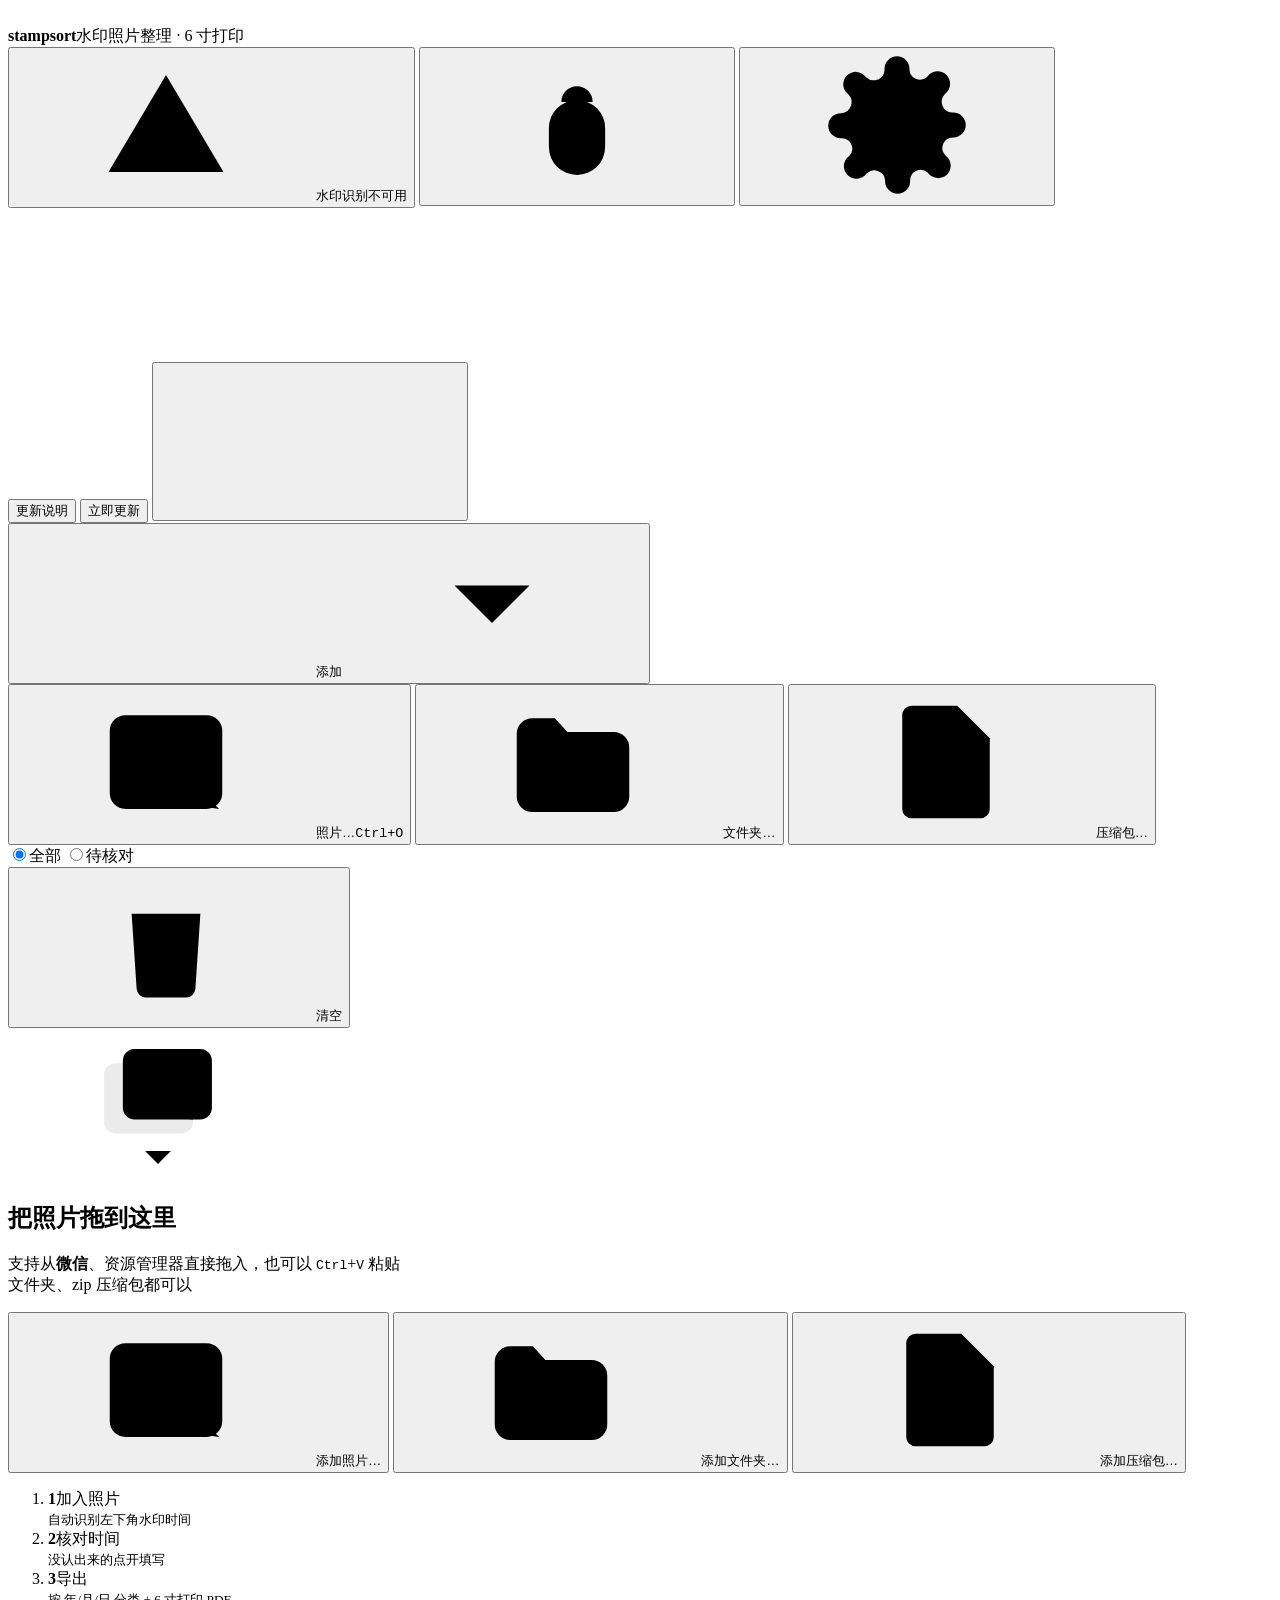
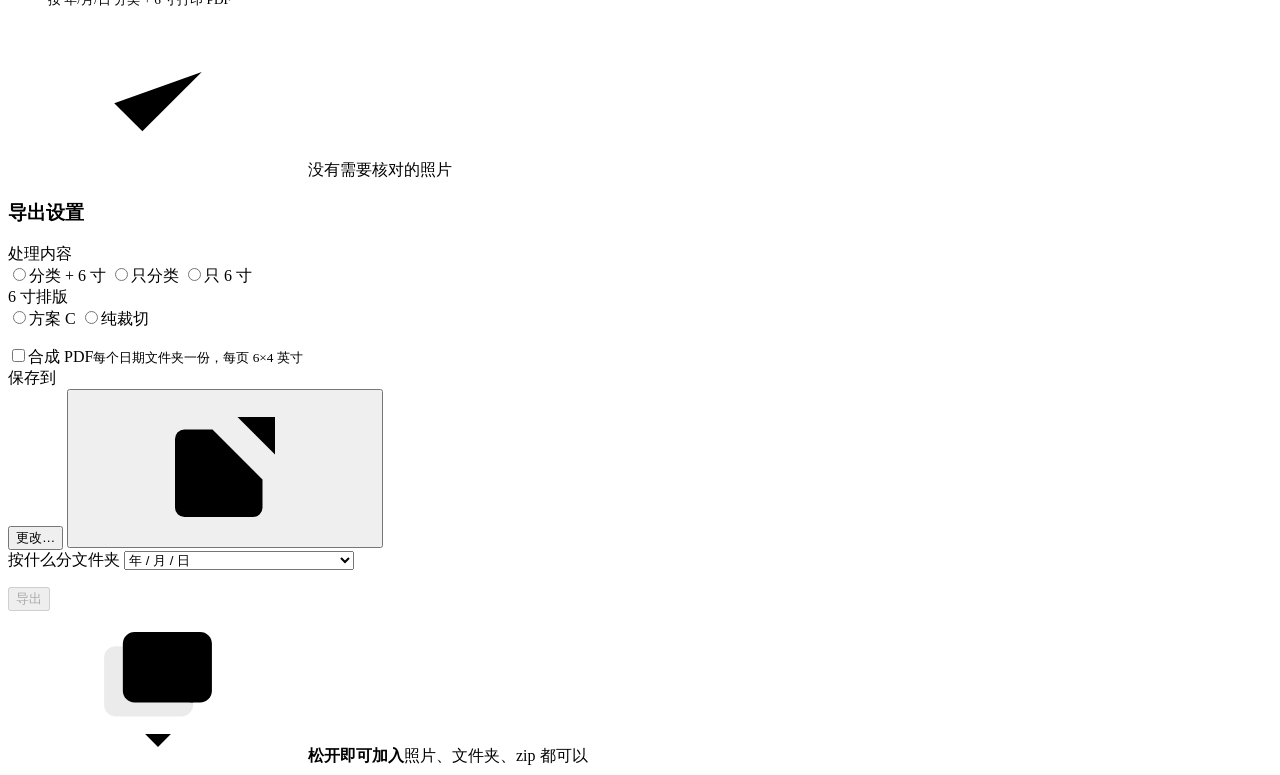
==== internal/desktop/ui/index.html @ f0c679d6 "stampsort v0.4.0 水印相机照片整理：自动识别左下角水印时间，按 年/月/日 分类；4:3 照片排成 6 寸打印文件。 Windows 桌面版（安装程序、自动更新、从微信拖入）、网页版（" ====
<!doctype html>
<html lang="zh-CN">
<head>
<meta charset="utf-8">
<meta name="viewport" content="width=device-width, initial-scale=1">
<title>stampsort 水印照片整理</title>
<link rel="icon" href="/assets/icon.png">
<link rel="stylesheet" href="/assets/app.css">
</head>
<body>
<svg xmlns="http://www.w3.org/2000/svg" style="display:none">
  <symbol id="i-add" viewBox="0 0 24 24"><path d="M12 5v14M5 12h14"/></symbol>
  <symbol id="i-image" viewBox="0 0 24 24"><rect x="3" y="4.5" width="18" height="15" rx="2.5"/><circle cx="15.5" cy="9.5" r="1.6"/><path d="m3.5 17 5-5.2 4 4.2 2.2-2.2 5.8 5.7"/></symbol>
  <symbol id="i-folder" viewBox="0 0 24 24"><path d="M3 7.5A2.5 2.5 0 0 1 5.5 5h3.6l2 2.2h7.4A2.5 2.5 0 0 1 21 9.7v7.8a2.5 2.5 0 0 1-2.5 2.5h-13A2.5 2.5 0 0 1 3 17.5z"/></symbol>
  <symbol id="i-zip" viewBox="0 0 24 24"><path d="M6.5 3h7.3L19 8.2v11.3a1.5 1.5 0 0 1-1.5 1.5h-11A1.5 1.5 0 0 1 5 19.5v-15A1.5 1.5 0 0 1 6.5 3z"/><path d="M13.5 3v5.5H19M10 5h1.5M10 8h1.5M10 11h1.5M10 14h1.5v3H10z"/></symbol>
  <symbol id="i-close" viewBox="0 0 24 24"><path d="m6 6 12 12M18 6 6 18"/></symbol>
  <symbol id="i-left" viewBox="0 0 24 24"><path d="m15 5-7 7 7 7"/></symbol>
  <symbol id="i-right" viewBox="0 0 24 24"><path d="m9 5 7 7-7 7"/></symbol>
  <symbol id="i-check" viewBox="0 0 24 24"><path d="m5 12.5 4.5 4.5L19 7.5"/></symbol>
  <symbol id="i-warn" viewBox="0 0 24 24"><path d="M12 4 2.8 19.5h18.4z"/><path d="M12 10v4.5M12 17.2v.3"/></symbol>
  <symbol id="i-trash" viewBox="0 0 24 24"><path d="M4.5 7h15M10 4h4M6.5 7l.8 12a1.5 1.5 0 0 0 1.5 1.4h6.4a1.5 1.5 0 0 0 1.5-1.4l.8-12M10 11v6M14 11v6"/></symbol>
  <symbol id="i-open" viewBox="0 0 24 24"><path d="M14 4h6v6M20 4l-8.5 8.5M18 14v4.5a1.5 1.5 0 0 1-1.5 1.5h-11A1.5 1.5 0 0 1 4 18.5v-11A1.5 1.5 0 0 1 5.5 6H10"/></symbol>
  <symbol id="i-pdf" viewBox="0 0 24 24"><path d="M6.5 3h7.3L19 8.2v11.3a1.5 1.5 0 0 1-1.5 1.5h-11A1.5 1.5 0 0 1 5 19.5v-15A1.5 1.5 0 0 1 6.5 3z"/><path d="M13.5 3v5.5H19M8.5 13h7M8.5 16.5h5"/></symbol>
  <symbol id="i-bug" viewBox="0 0 24 24"><rect x="7.5" y="8" width="9" height="12" rx="4.5"/><path d="M9.5 8.3a2.5 2.5 0 0 1 5 0M12 12v8M4 13h3.5M16.5 13H20M5 8.5l2.8 2M19 8.5l-2.8 2M5 19l2.8-2M19 19l-2.8-2"/></symbol>
  <symbol id="i-down" viewBox="0 0 24 24"><path d="m6 9.5 6 6 6-6"/></symbol>
  <symbol id="i-gear" viewBox="0 0 24 24"><circle cx="12" cy="12" r="3"/><path d="M19.4 15a1.7 1.7 0 0 0 .3 1.8l.1.1a2 2 0 1 1-2.8 2.8l-.1-.1a1.7 1.7 0 0 0-1.8-.3 1.7 1.7 0 0 0-1 1.5V21a2 2 0 1 1-4 0v-.1a1.7 1.7 0 0 0-1.1-1.5 1.7 1.7 0 0 0-1.8.3l-.1.1a2 2 0 1 1-2.8-2.8l.1-.1a1.7 1.7 0 0 0 .3-1.8 1.7 1.7 0 0 0-1.5-1H3a2 2 0 1 1 0-4h.1a1.7 1.7 0 0 0 1.5-1.1 1.7 1.7 0 0 0-.3-1.8l-.1-.1a2 2 0 1 1 2.8-2.8l.1.1a1.7 1.7 0 0 0 1.8.3H9a1.7 1.7 0 0 0 1-1.5V3a2 2 0 1 1 4 0v.1a1.7 1.7 0 0 0 1 1.5 1.7 1.7 0 0 0 1.8-.3l.1-.1a2 2 0 1 1 2.8 2.8l-.1.1a1.7 1.7 0 0 0-.3 1.8V9a1.7 1.7 0 0 0 1.5 1H21a2 2 0 1 1 0 4h-.1a1.7 1.7 0 0 0-1.5 1z"/></symbol>
  <symbol id="i-sparkle" viewBox="0 0 24 24"><path d="M12 3v4M12 17v4M3 12h4M17 12h4M6 6l2.5 2.5M15.5 15.5 18 18M18 6l-2.5 2.5M8.5 15.5 6 18"/></symbol>
  <symbol id="i-undo" viewBox="0 0 24 24"><path d="M9 7 4.5 11.5 9 16"/><path d="M5 11.5h9.5a5 5 0 0 1 0 10H11"/></symbol>
  <symbol id="i-drop" viewBox="0 0 64 64"><rect x="9" y="15" width="38" height="30" rx="5" fill="currentColor" fill-opacity=".08"/><rect x="17" y="9" width="38" height="30" rx="5" fill="var(--surface)"/><circle cx="44" cy="19" r="3.5"/><path d="m18 36 9-9.5 7 7.5 4-4 9 9"/><path d="M32 46v12M26.5 52.5 32 58l5.5-5.5"/></symbol>
</svg>

<div class="app">
  <header class="top">
    <img class="logo" src="/assets/icon.png" alt="">
    <div class="brand"><b>stampsort</b><span>水印照片整理 · 6 寸打印</span></div>
    <div class="grow"></div>
    <button id="ocrWarn" class="pill warn hidden" title="点击查看原因"><svg class="ic"><use href="#i-warn"/></svg>水印识别不可用</button>
    <button class="icon-btn" id="diagBtn" title="拖放诊断：从微信拖入没反应时看这里"><svg class="ic"><use href="#i-bug"/></svg></button>
    <button class="icon-btn" id="setBtn" title="设置"><svg class="ic"><use href="#i-gear"/></svg></button>
  </header>
  <div class="banner hidden" id="updBanner">
    <svg class="ic"><use href="#i-sparkle"/></svg>
    <span id="updText"></span>
    <div class="bar small hidden" id="updBarWrap"><div id="updBar"></div></div>
    <div class="grow"></div>
    <button class="btn small" id="updNotes">更新说明</button>
    <button class="btn small primary" id="updGo">立即更新</button>
    <button class="icon-btn small" id="updClose" title="稍后"><svg class="ic"><use href="#i-close"/></svg></button>
  </div>

  <main class="body">
    <section class="workspace">
      <div class="toolbar" id="toolbar">
        <div class="menu-wrap">
          <button class="btn primary" id="addBtn"><svg class="ic"><use href="#i-add"/></svg>添加<svg class="ic sm"><use href="#i-down"/></svg></button>
          <div class="menu hidden" id="addMenu" role="menu">
            <button data-pick="files"><svg class="ic"><use href="#i-image"/></svg>照片…<kbd>Ctrl+O</kbd></button>
            <button data-pick="folder"><svg class="ic"><use href="#i-folder"/></svg>文件夹…</button>
            <button data-pick="zip"><svg class="ic"><use href="#i-zip"/></svg>压缩包…</button>
          </div>
        </div>
        <div class="stats" id="stats"></div>
        <div class="grow"></div>
        <div class="seg small" id="filter">
          <label><input type="radio" name="filter" value="all" checked>全部</label>
          <label><input type="radio" name="filter" value="check">待核对<span class="badge hidden" id="checkCount"></span></label>
        </div>
        <button class="btn subtle" id="clearBtn" title="清空列表（不会删除原图）"><svg class="ic"><use href="#i-trash"/></svg>清空</button>
      </div>

      <div class="scroll" id="scroll">
        <div class="empty" id="empty">
          <div class="drop-card" id="dropCard">
            <svg class="drop-art"><use href="#i-drop"/></svg>
            <h2>把照片拖到这里</h2>
            <p>支持从<b>微信</b>、资源管理器直接拖入，也可以 <kbd>Ctrl</kbd>+<kbd>V</kbd> 粘贴<br>文件夹、zip 压缩包都可以</p>
            <div class="row">
              <button class="btn primary" data-pick="files"><svg class="ic"><use href="#i-image"/></svg>添加照片…</button>
              <button class="btn" data-pick="folder"><svg class="ic"><use href="#i-folder"/></svg>添加文件夹…</button>
              <button class="btn" data-pick="zip"><svg class="ic"><use href="#i-zip"/></svg>添加压缩包…</button>
            </div>
          </div>
          <ol class="steps">
            <li><b>1</b><span>加入照片<br><small>自动识别左下角水印时间</small></span></li>
            <li><b>2</b><span>核对时间<br><small>没认出来的点开填写</small></span></li>
            <li><b>3</b><span>导出<br><small>按 年/月/日 分类 + 6 寸打印 PDF</small></span></li>
          </ol>
        </div>
        <div id="groups"></div>
        <div class="filter-empty hidden" id="filterEmpty"><svg class="ic xl"><use href="#i-check"/></svg>没有需要核对的照片</div>
      </div>
    </section>

    <aside class="panel">
      <h3>导出设置</h3>
      <div class="field">
        <label>处理内容</label>
        <div class="seg" id="mode">
          <label><input type="radio" name="mode" value="all">分类 + 6 寸</label>
          <label><input type="radio" name="mode" value="sort">只分类</label>
          <label><input type="radio" name="mode" value="print">只 6 寸</label>
        </div>
      </div>
      <div class="field" data-for-print>
        <label>6 寸排版</label>
        <div class="seg" id="layout">
          <label><input type="radio" name="layout" value="c">方案 C</label>
          <label><input type="radio" name="layout" value="crop">纯裁切</label>
        </div>
        <p class="hint" id="layoutHint"></p>
      </div>
      <div class="field" data-for-print>
        <label class="switch"><input type="checkbox" data-bool="pdf"><span class="track"></span>合成 PDF<small>每个日期文件夹一份，每页 6×4 英寸</small></label>
      </div>
      <div class="field">
        <label>保存到</label>
        <div class="path">
          <span id="outDir" title=""></span>
          <button class="btn small" data-outdir>更改…</button>
          <button class="icon-btn small" id="outOpen" title="打开文件夹"><svg class="ic"><use href="#i-open"/></svg></button>
        </div>
      </div>
      <div class="field">
        <label>按什么分文件夹</label>
        <select class="select" data-str="dirFormat">
          <option value="ymd">年 / 月 / 日</option>
          <option value="ym">年 / 月</option>
          <option value="md">月 / 日</option>
          <option value="d">日（保存位置已是某个月的文件夹）</option>
          <option value="flat">年-月-日（一层）</option>
        </select>
        <div class="example" id="example"></div>
      </div>
      <div class="grow"></div>
      <p class="summary" id="summary"></p>
      <button class="btn primary big" id="exportBtn" disabled>导出</button>
    </aside>
  </main>

  <div class="dropmask hidden" id="dropmask"><div><svg class="drop-art"><use href="#i-drop"/></svg><b>松开即可加入</b><span>照片、文件夹、zip 都可以</span></div></div>
  <div class="toasts" id="toasts"></div>
</div>

<dialog id="viewer" class="viewer">
  <div class="v-head">
    <div class="v-title"><b id="vName"></b><span id="vPos"></span></div>
    <div class="seg small" id="vKind">
      <label><input type="radio" name="vkind" value="orig" checked>原图</label>
      <label><input type="radio" name="vkind" value="print">6 寸效果</label>
    </div>
    <button class="icon-btn" data-close title="关闭 (Esc)"><svg class="ic"><use href="#i-close"/></svg></button>
  </div>
  <div class="v-stage">
    <button class="nav prev" id="vPrev" title="上一张 (←)"><svg class="ic"><use href="#i-left"/></svg></button>
    <div class="v-img" id="vImgWrap"><img id="vImg" alt=""><div class="spinner" id="vSpin"></div><span class="paper-tag hidden" id="vPaper">6×4 英寸 · 打印效果</span></div>
    <button class="nav next" id="vNext" title="下一张 (→)"><svg class="ic"><use href="#i-right"/></svg></button>
  </div>
  <form class="v-foot" id="vForm">
    <div class="v-src" id="vSrc"></div>
    <label class="v-time">拍摄时间
      <input type="date" id="vDate" required>
      <input type="time" id="vClock">
    </label>
    <button type="button" class="btn subtle" id="vReset" title="恢复为自动识别的结果"><svg class="ic"><use href="#i-undo"/></svg>恢复识别结果</button>
    <button type="button" class="btn subtle" id="vRedetect" title="重新识别这张照片的水印时间"><svg class="ic"><use href="#i-undo"/></svg>重新识别</button>
    <div class="grow"></div>
    <button type="submit" class="btn primary">保存，下一张<kbd>Enter</kbd></button>
  </form>
</dialog>

<dialog id="exportDlg" class="modal">
  <div id="expRunning">
    <h2>正在导出…</h2>
    <div class="bar"><div id="expBar"></div></div>
    <p class="muted" id="expText"></p>
    <div class="actions"><button class="btn" id="expCancel">取消</button></div>
  </div>
  <div id="expDone" class="hidden">
    <div class="done-icon" id="expIcon"><svg class="ic"><use href="#i-check"/></svg></div>
    <h2 id="expTitle">导出完成</h2>
    <div class="chips" id="expChips"></div>
    <p class="muted path-line" id="expPath"></p>
    <div class="pdf-list" id="expPdfs"></div>
    <div class="actions">
      <button class="btn primary" id="expOpen"><svg class="ic"><use href="#i-folder"/></svg>打开文件夹</button>
      <button class="btn" id="expClear">清空，开始新一批</button>
      <button class="btn subtle" data-close>继续</button>
    </div>
  </div>
</dialog>

<dialog id="confirmDlg" class="modal small">
  <h2 id="cfTitle"></h2>
  <p id="cfText"></p>
  <div class="actions">
    <button class="btn primary" id="cfOk"></button>
    <button class="btn" id="cfCancel"></button>
  </div>
</dialog>

<dialog id="setDlg" class="modal wide settings">
  <h2>设置</h2>
  <div class="set-body">
    <section>
      <h3>导出</h3>
      <div class="set-row"><span>保存位置</span><div class="path"><span id="outDir2"></span><button class="btn small" data-outdir>更改…</button></div></div>
      <div class="set-row"><span>导出方式</span>
        <div class="seg" id="newFolder">
          <label><input type="radio" name="newFolder" value="0">直接导出到保存位置</label>
          <label><input type="radio" name="newFolder" value="1">每次新建「日期 时间 导出」</label>
        </div></div>
      <div class="set-row"><span>分文件夹</span>
        <select class="select" data-str="dirFormat">
          <option value="ymd">年 / 月 / 日　　2026/10/19</option>
          <option value="ym">年 / 月　　　　2026/10</option>
          <option value="md">月 / 日　　　　10/19</option>
          <option value="d">日　　　　　　19</option>
          <option value="flat">年-月-日一层　2026-10-19</option>
        </select></div>
      <div class="set-row"><span>文件名</span>
        <select class="select" data-str="nameFormat">
          <option value="datetime">日期_时间　　2026-10-19_08-21</option>
          <option value="time">只要时间　　08-21</option>
          <option value="orig">保留原文件名</option>
        </select></div>
      <div class="set-row"><span></span><label class="switch"><input type="checkbox" data-inv="printFlat"><span class="track"></span>只做 6 寸时也按日期分文件夹</label></div>
      <div class="example big" id="example2"></div>
    </section>
    <section>
      <h3>6 寸打印</h3>
      <div class="set-row"><span>分辨率</span>
        <select class="select" data-num="dpi"><option value="300">300 dpi（推荐）</option><option value="200">200 dpi（文件小）</option><option value="400">400 dpi</option></select></div>
      <div class="set-row"><span>图片质量</span>
        <select class="select" data-num="quality"><option value="95">高（95）</option><option value="90">较高（90）</option><option value="85">中（85，文件小）</option><option value="100">最高（100）</option></select></div>
      <div class="set-row"><span></span><label class="switch"><input type="checkbox" id="bleed"><span class="track"></span>额外生成出血版 2.5%<small>无边距打印时防止啃掉边缘</small></label></div>
    </section>
    <section>
      <h3>识别</h3>
      <div class="set-row"><span>同时识别</span><select class="select" data-num="workers" id="workersSel"></select></div>
      <div class="set-row"><span>水印位置</span><div class="inline"><span id="hintState"></span><button class="btn small" id="hintReset">重新学习</button></div></div>
      <p class="hint">认出第一张后会记住水印在画面里的位置，后面的照片直接按位置读，换背景也不影响。换了水印相机 App 时点「重新学习」。</p>
    </section>
    <section>
      <h3>更新</h3>
      <div class="set-row"><span>当前版本</span><div class="inline"><b id="verText"></b><button class="btn small" id="updCheck">检查更新</button><span class="muted" id="updCheckText"></span></div></div>
      <div class="set-row"><span></span><label class="switch"><input type="checkbox" data-inv="noAutoUpdate"><span class="track"></span>启动时自动检查更新</label></div>
      <div class="set-row"><span>更新来源</span>
        <select class="select" data-str="updateSource"><option value="auto">自动（网盘优先，GitHub 备用）</option><option value="openlist">网盘</option><option value="github">GitHub</option></select></div>
    </section>
    <section>
      <h3>其它</h3>
      <div class="set-row"><span></span><div class="inline"><button class="btn small" id="openLogs">打开日志文件夹</button><button class="btn small" id="diagBtn2">拖放诊断</button></div></div>
    </section>
  </div>
  <div class="actions"><button class="btn primary" data-close>完成</button></div>
</dialog>

<dialog id="ocrDlg" class="modal">
  <h2>水印识别不可用</h2>
  <p>现在只能用照片信息（EXIF）和文件名里的日期，微信传过来的照片大多会显示"未识别"。</p>
  <p class="muted">原因：<code id="ocrErr"></code></p>
  <p>最常见的原因是电脑上缺少微软 <b>VC++ 运行库</b>（水印识别引擎依赖它）。安装后重新打开本程序即可；另外请确认 <code>onnxruntime.dll</code> 和 <code>stampsort.exe</code> 在同一个文件夹里。</p>
  <div class="actions">
    <button class="btn primary" id="ocrFix">下载 VC++ 运行库</button>
    <button class="btn" data-close>关闭</button>
  </div>
</dialog>

<dialog id="diagDlg" class="modal wide">
  <h2>拖放诊断</h2>
  <p class="muted">从微信或其它程序拖入/粘贴后没有加入照片时，把下面的记录复制发给开发者，就能知道对方程序给了什么格式的数据。日志文件也会记录：<code id="logPath"></code></p>
  <pre id="diagText">还没有拖放记录。先试着从微信拖一张图片进来。</pre>
  <div class="actions">
    <button class="btn primary" id="diagCopy">复制</button>
    <button class="btn" data-close>关闭</button>
  </div>
</dialog>

<input type="file" id="fileInput" multiple accept="image/jpeg,image/png,.zip" hidden>
<input type="file" id="dirInput" webkitdirectory hidden>
<script src="/assets/app.js"></script>
</body>
</html>
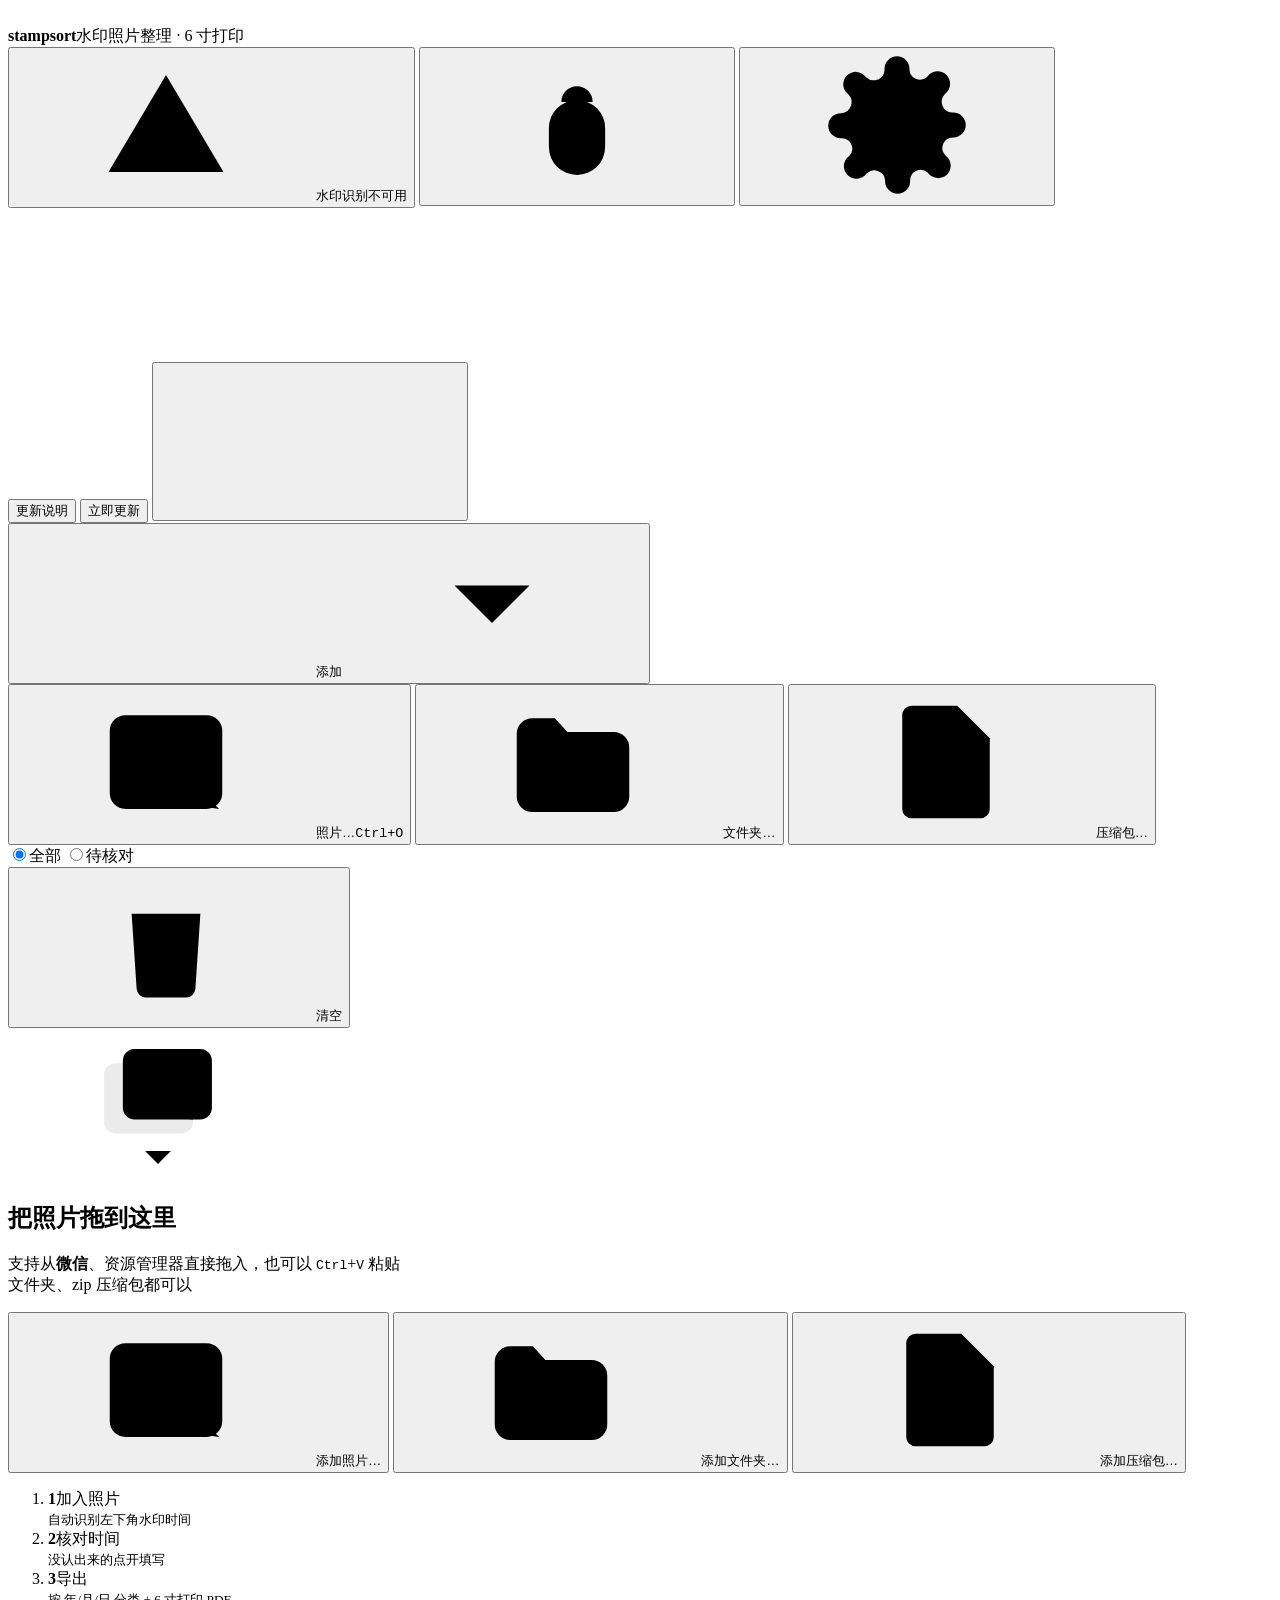
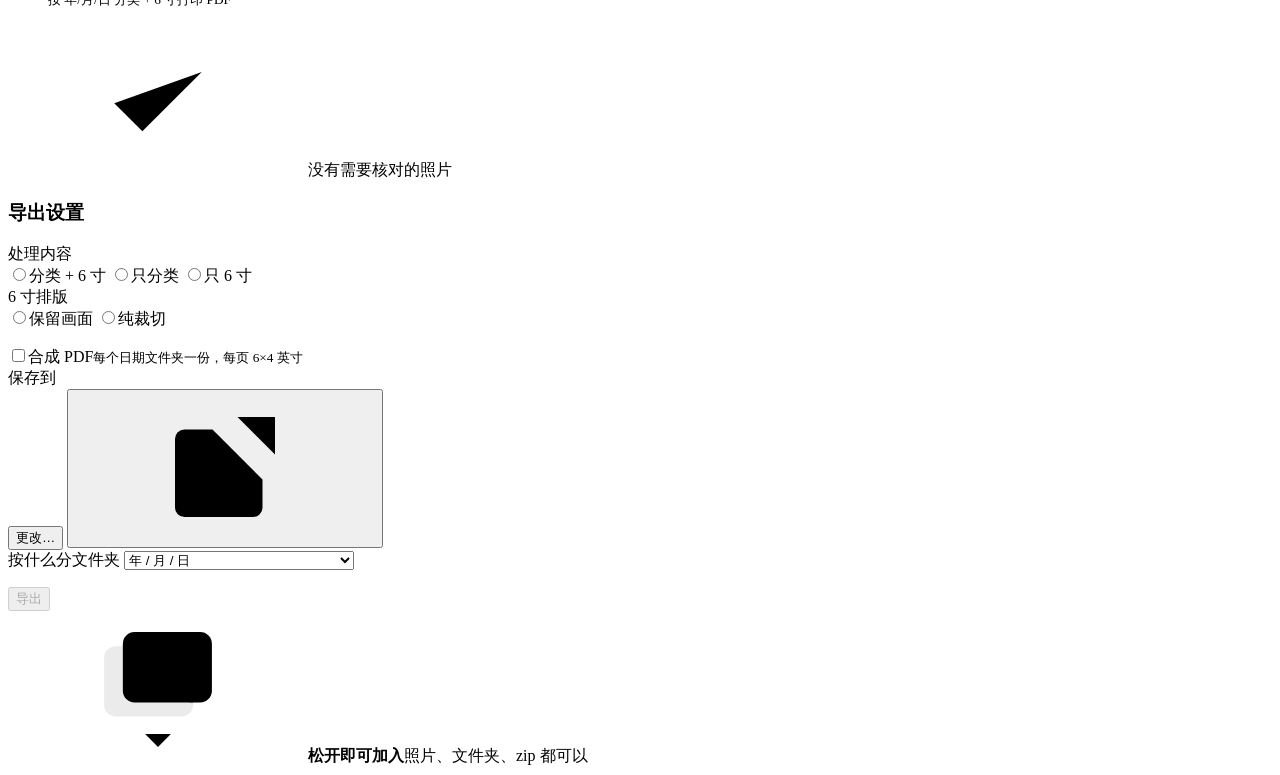
==== commit 74bf3d95: "v0.4.1：把拍摄时间写进照片、导出记录可选、「保留画面」改名，修复审计问题 - 导出时写入拍摄时间：无 EXIF 的补标准 EXIF 拍摄日期，另写 stampsort XMP 标记；   再次加" ====
--- a/internal/desktop/ui/index.html
+++ b/internal/desktop/ui/index.html
@@ -104,7 +104,7 @@
       <div class="field" data-for-print>
         <label>6 寸排版</label>
         <div class="seg" id="layout">
-          <label><input type="radio" name="layout" value="c">方案 C</label>
+          <label><input type="radio" name="layout" value="c">保留画面</label>
           <label><input type="radio" name="layout" value="crop">纯裁切</label>
         </div>
         <p class="hint" id="layoutHint"></p>
@@ -224,6 +224,8 @@
           <option value="orig">保留原文件名</option>
         </select></div>
       <div class="set-row"><span></span><label class="switch"><input type="checkbox" data-inv="printFlat"><span class="track"></span>只做 6 寸时也按日期分文件夹</label></div>
+      <div class="set-row"><span></span><label class="switch"><input type="checkbox" data-inv="noMark"><span class="track"></span>把拍摄时间写进导出的照片<small>写入 EXIF「拍摄日期」，以后再拖进来（比如拿分类好的照片只做 6 寸）不用重新识别，手动改过的时间也会保留</small></label></div>
+      <div class="set-row"><span></span><label class="switch"><input type="checkbox" data-bool="report"><span class="track"></span>保存导出记录<small>每次导出在保存位置的「导出记录」里留一份 CSV 清单（原文件、识别时间、来源）</small></label></div>
       <div class="example big" id="example2"></div>
     </section>
     <section>
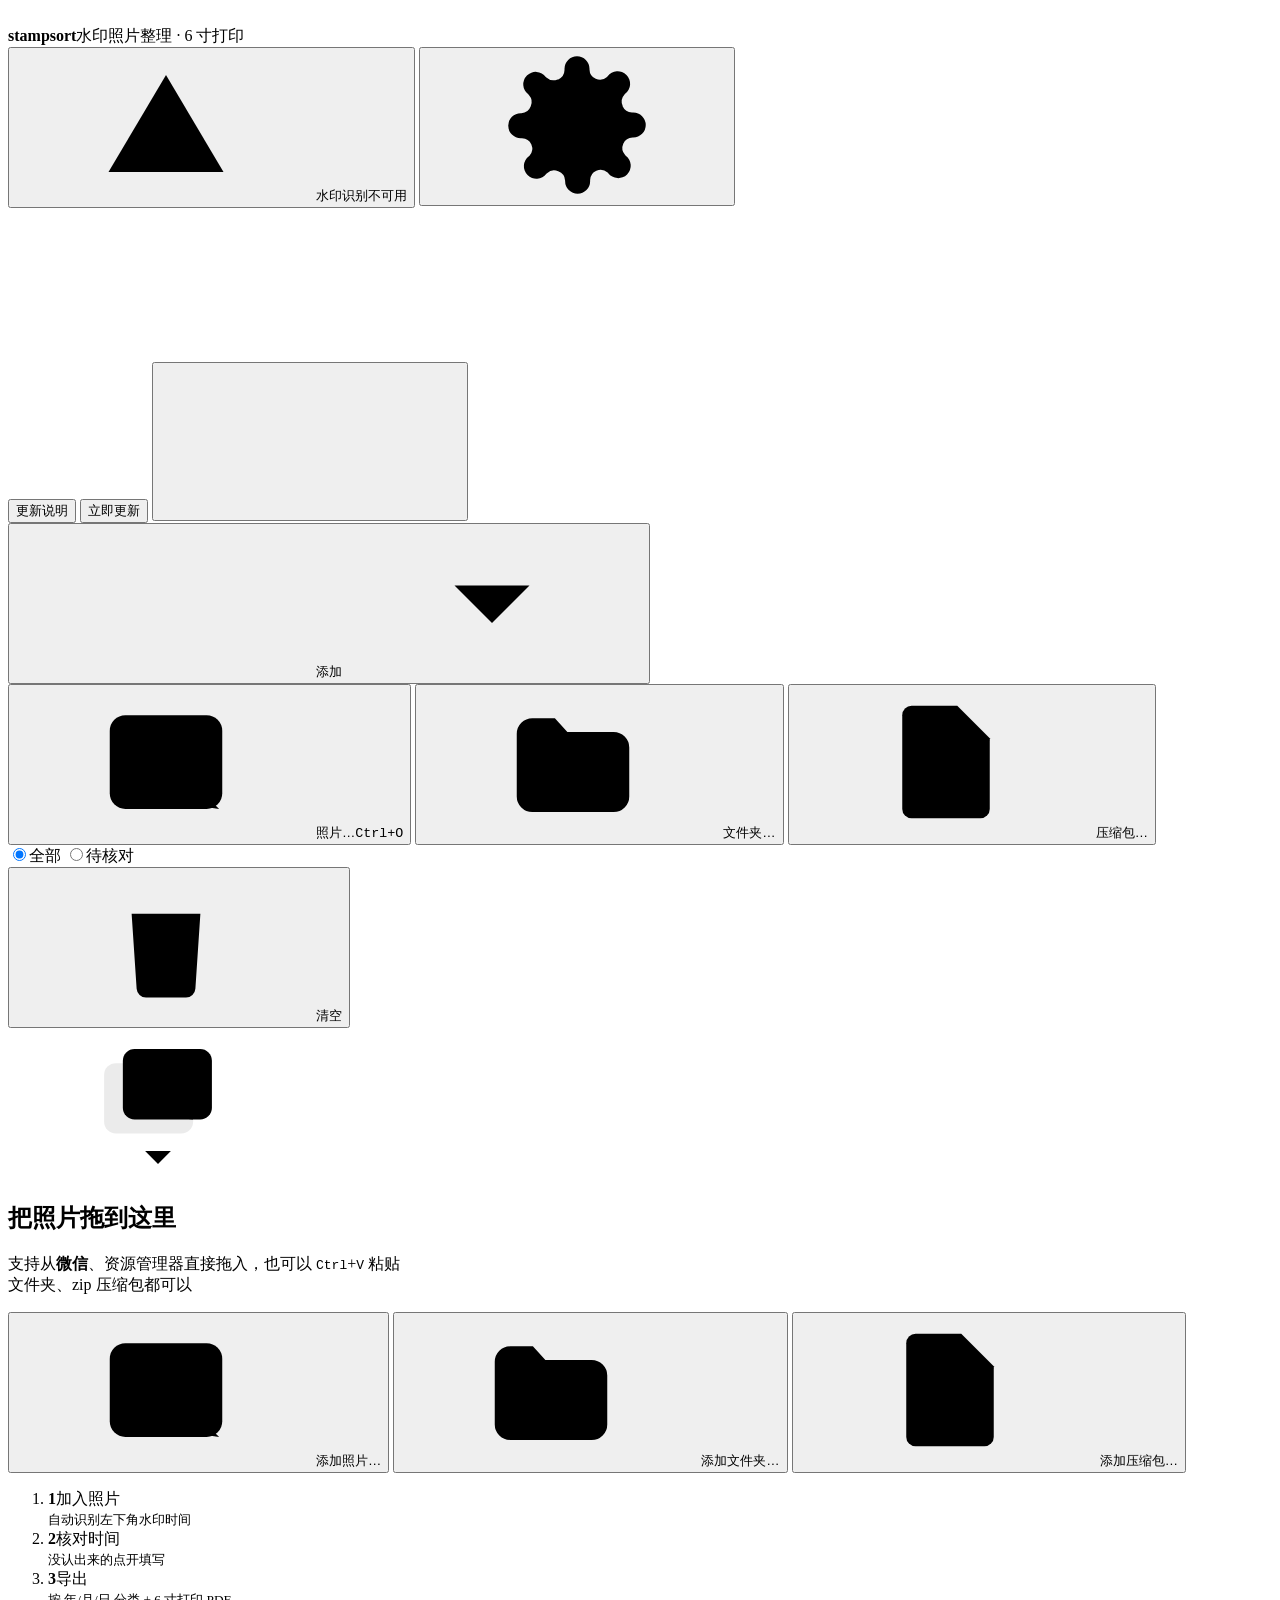
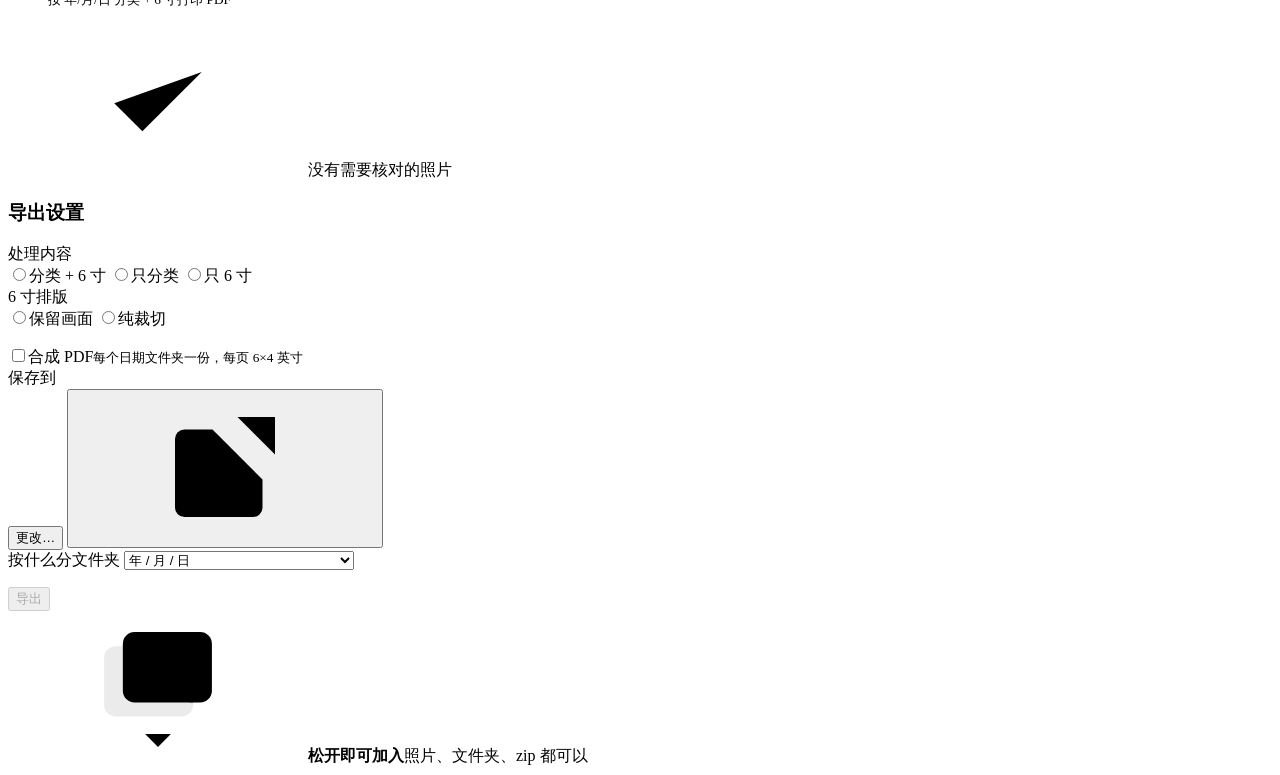
==== commit 50d55a71: "v0.4.2：修复设置页双滚动条，设置里可直接更新，诊断移入设置 - 设置页改为固定标题栏（带关闭按钮）+ 唯一滚动的内容区 + 固定底栏；   原来对话框和内容区同时滚动，还能滚出一片空白 - 设置" ====
--- a/internal/desktop/ui/index.html
+++ b/internal/desktop/ui/index.html
@@ -35,7 +35,6 @@
     <div class="brand"><b>stampsort</b><span>水印照片整理 · 6 寸打印</span></div>
     <div class="grow"></div>
     <button id="ocrWarn" class="pill warn hidden" title="点击查看原因"><svg class="ic"><use href="#i-warn"/></svg>水印识别不可用</button>
-    <button class="icon-btn" id="diagBtn" title="拖放诊断：从微信拖入没反应时看这里"><svg class="ic"><use href="#i-bug"/></svg></button>
     <button class="icon-btn" id="setBtn" title="设置"><svg class="ic"><use href="#i-gear"/></svg></button>
   </header>
   <div class="banner hidden" id="updBanner">
@@ -199,7 +198,7 @@
 </dialog>
 
 <dialog id="setDlg" class="modal wide settings">
-  <h2>设置</h2>
+  <div class="dlg-head"><h2>设置</h2><button class="icon-btn " data-close title="关闭 (Esc)"><svg class="ic"><use href="#i-close"/></svg></button></div>
   <div class="set-body">
     <section>
       <h3>导出</h3>
@@ -244,20 +243,22 @@
     </section>
     <section>
       <h3>更新</h3>
-      <div class="set-row"><span>当前版本</span><div class="inline"><b id="verText"></b><button class="btn small" id="updCheck">检查更新</button><span class="muted" id="updCheckText"></span></div></div>
+      <div class="set-row"><span>当前版本</span><div class="inline"><b id="verText"></b><button class="btn small" id="updCheck">检查更新</button><span class="muted" id="updCheckText"></span><button class="btn small primary hidden" id="updGo2">立即更新</button></div></div>
       <div class="set-row"><span></span><label class="switch"><input type="checkbox" data-inv="noAutoUpdate"><span class="track"></span>启动时自动检查更新</label></div>
       <div class="set-row"><span>更新来源</span>
         <select class="select" data-str="updateSource"><option value="auto">自动（网盘优先，GitHub 备用）</option><option value="openlist">网盘</option><option value="github">GitHub</option></select></div>
     </section>
     <section>
       <h3>其它</h3>
-      <div class="set-row"><span></span><div class="inline"><button class="btn small" id="openLogs">打开日志文件夹</button><button class="btn small" id="diagBtn2">拖放诊断</button></div></div>
-    </section>
-  </div>
-  <div class="actions"><button class="btn primary" data-close>完成</button></div>
+      <div class="set-row"><span>排查问题</span><div class="inline"><button class="btn small" id="openLogs">打开日志文件夹</button><button class="btn small" id="diagBtn2">拖放诊断</button></div></div>
+      <p class="hint">从微信拖进来没反应时，点「拖放诊断」，把里面的记录发给开发者。</p>
+    </section>
+  </div>
+  <div class="dlg-foot"><button class="btn primary" data-close>完成</button></div>
 </dialog>
 
 <dialog id="ocrDlg" class="modal">
+  <button class="icon-btn dlg-x" data-close title="关闭 (Esc)"><svg class="ic"><use href="#i-close"/></svg></button>
   <h2>水印识别不可用</h2>
   <p>现在只能用照片信息（EXIF）和文件名里的日期，微信传过来的照片大多会显示"未识别"。</p>
   <p class="muted">原因：<code id="ocrErr"></code></p>
@@ -269,6 +270,7 @@
 </dialog>
 
 <dialog id="diagDlg" class="modal wide">
+  <button class="icon-btn dlg-x" data-close title="关闭 (Esc)"><svg class="ic"><use href="#i-close"/></svg></button>
   <h2>拖放诊断</h2>
   <p class="muted">从微信或其它程序拖入/粘贴后没有加入照片时，把下面的记录复制发给开发者，就能知道对方程序给了什么格式的数据。日志文件也会记录：<code id="logPath"></code></p>
   <pre id="diagText">还没有拖放记录。先试着从微信拖一张图片进来。</pre>
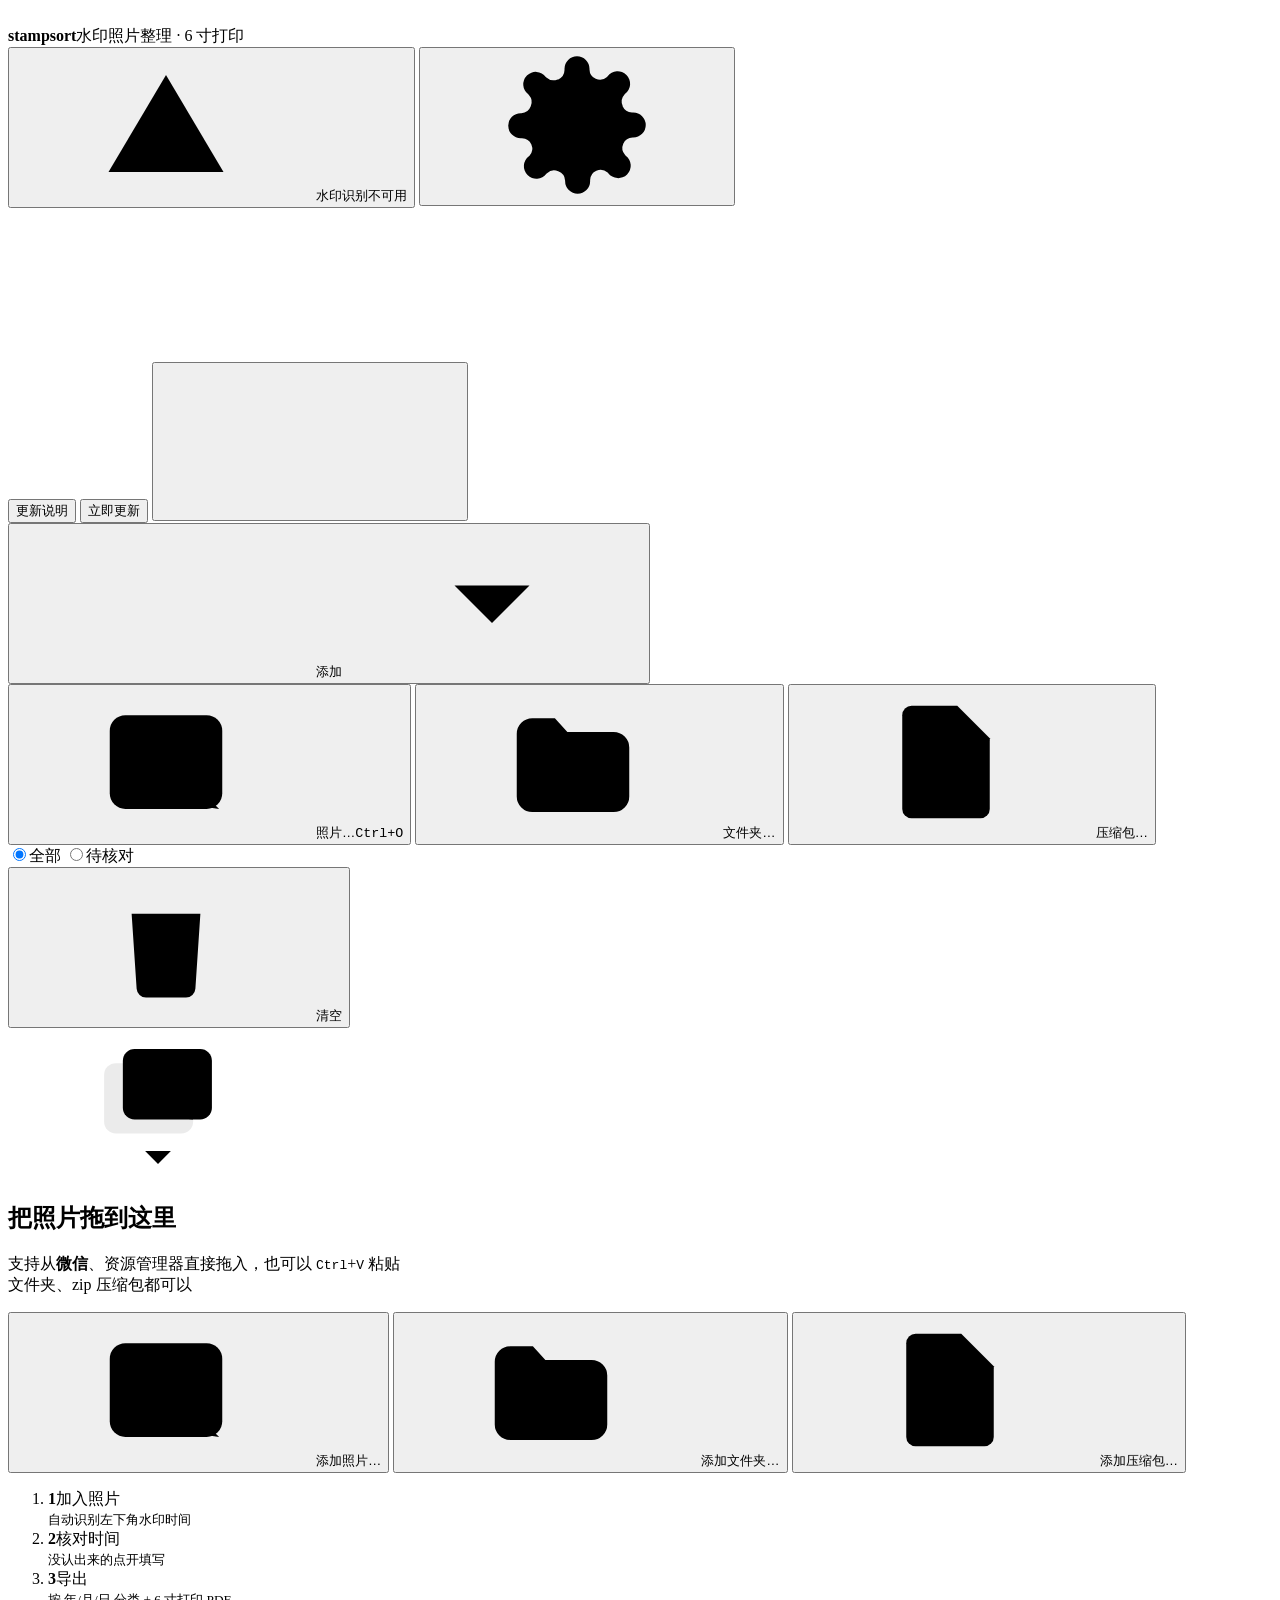
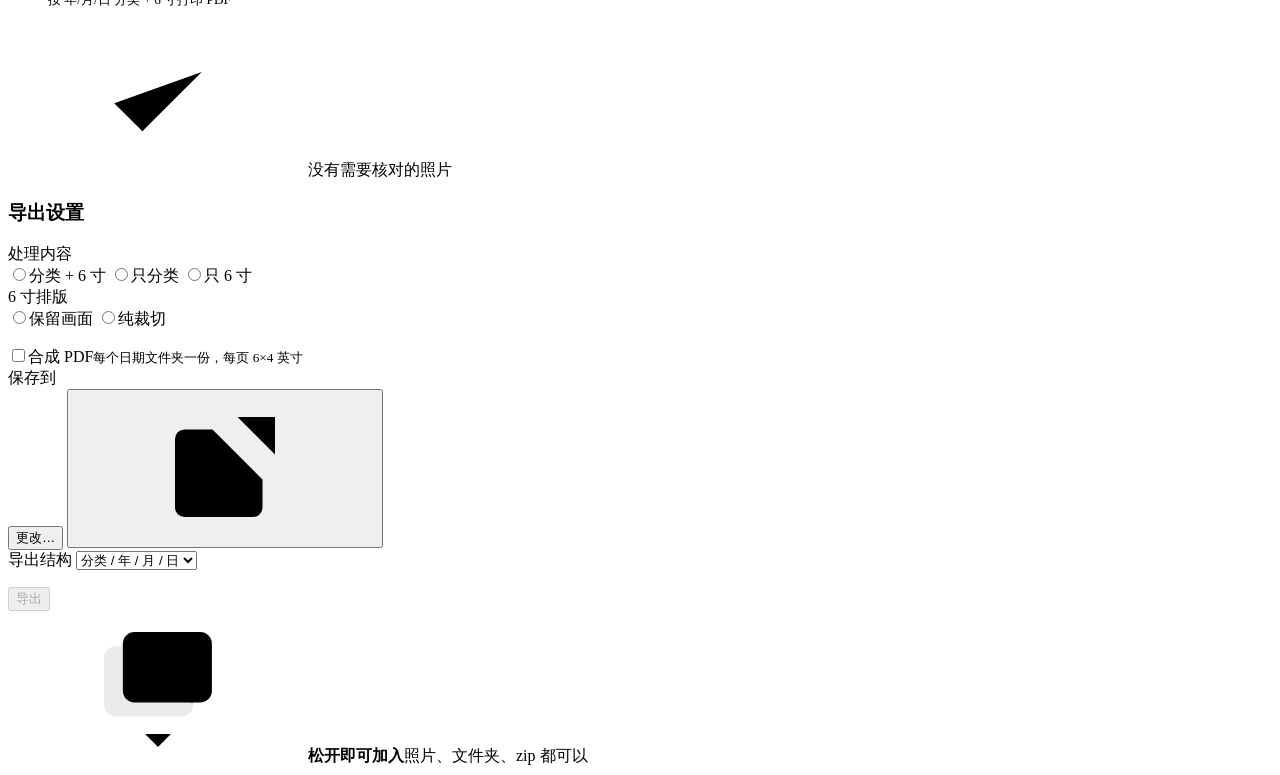
==== commit f84b6764: "v0.5.0：导出结构改为目录模板（原图 / 6 寸 / 待打印 PDF） - 新增目录模板：{年} {月} {月份}（不补零） {日} {日期}，其它文字原样保留；   保存位置选一次即可，跨月自动" ====
--- a/internal/desktop/ui/index.html
+++ b/internal/desktop/ui/index.html
@@ -120,13 +120,13 @@
         </div>
       </div>
       <div class="field">
-        <label>按什么分文件夹</label>
-        <select class="select" data-str="dirFormat">
-          <option value="ymd">年 / 月 / 日</option>
-          <option value="ym">年 / 月</option>
-          <option value="md">月 / 日</option>
-          <option value="d">日（保存位置已是某个月的文件夹）</option>
-          <option value="flat">年-月-日（一层）</option>
+        <label>导出结构</label>
+        <select class="select" id="presetSel">
+          <option value="ymd">分类 / 年 / 月 / 日</option>
+          <option value="ym">分类 / 年 / 月</option>
+          <option value="ymcd">年 / 月 / 类别 / 日</option>
+          <option value="flat">分类 / 年-月-日</option>
+          <option value="custom">自定义…</option>
         </select>
         <div class="example" id="example"></div>
       </div>
@@ -208,14 +208,17 @@
           <label><input type="radio" name="newFolder" value="0">直接导出到保存位置</label>
           <label><input type="radio" name="newFolder" value="1">每次新建「日期 时间 导出」</label>
         </div></div>
-      <div class="set-row"><span>分文件夹</span>
-        <select class="select" data-str="dirFormat">
-          <option value="ymd">年 / 月 / 日　　2026/10/19</option>
-          <option value="ym">年 / 月　　　　2026/10</option>
-          <option value="md">月 / 日　　　　10/19</option>
-          <option value="d">日　　　　　　19</option>
-          <option value="flat">年-月-日一层　2026-10-19</option>
-        </select></div>
+      <div class="set-row"><span>快速套用</span>
+        <div class="inline">
+          <button class="btn small" data-preset="ymd">分类/年/月/日</button>
+          <button class="btn small" data-preset="ym">分类/年/月</button>
+          <button class="btn small" data-preset="ymcd">年/月/类别/日</button>
+          <button class="btn small" data-preset="flat">分类/年-月-日</button>
+        </div></div>
+      <div class="set-row"><span>原图放在</span><input class="input tpl" data-tpl="sortTemplate" spellcheck="false"></div>
+      <div class="set-row"><span>6 寸放在</span><input class="input tpl" data-tpl="printTemplate" spellcheck="false"></div>
+      <div class="set-row"><span>待打印 PDF</span><input class="input tpl" data-tpl="pdfTemplate" spellcheck="false"></div>
+      <div class="set-row"><span></span><p class="hint tpl-help">都是相对「保存位置」的文件夹。可以用 <code>{年}</code> 2026、<code>{月}</code> 08、<code>{月份}</code> 8、<code>{日}</code> 09、<code>{日期}</code> 2026-08-09，其它文字原样保留，<code>\</code> 分隔文件夹。<br>例：<code>{年}\{月份}月\原图\{日}</code> → <code>2026\8月\原图\09</code>。没识别出时间的照片放进其中固定的文件夹下的「未识别」。<span class="tpl-err" id="tplErr"></span></p></div>
       <div class="set-row"><span>文件名</span>
         <select class="select" data-str="nameFormat">
           <option value="datetime">日期_时间　　2026-10-19_08-21</option>
